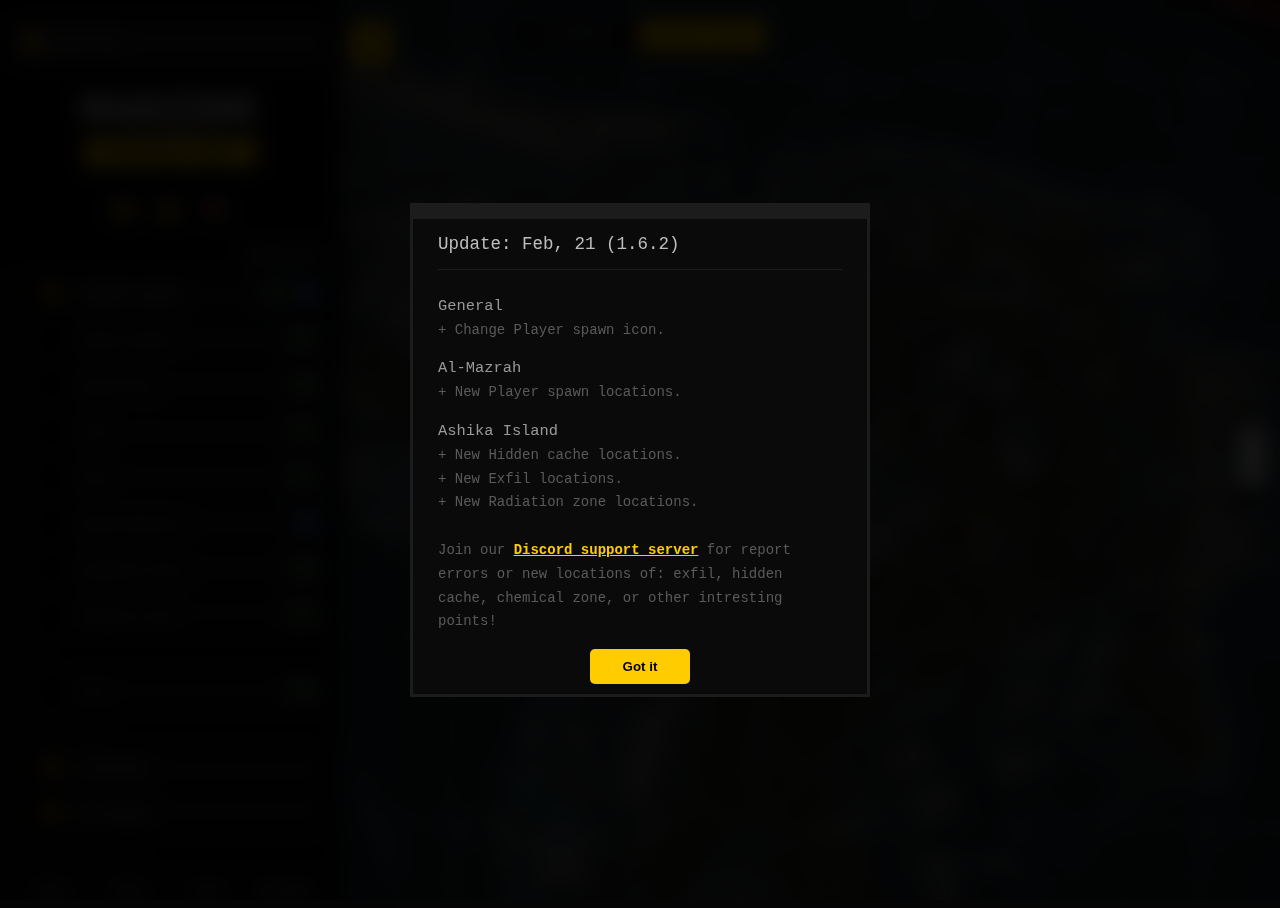
==== warzonetacmap/ashika-island/index.html @ 8f758ce4 "init" ====
<!DOCTYPE html>
<html lang="en">
    <head>
        <!-- Google tag (gtag.js) -->
        <script async src="https://www.googletagmanager.com/gtag/js?id=G-JZ1QDYJP7L"></script>
        <script>
        window.dataLayer = window.dataLayer || [];
        function gtag(){dataLayer.push(arguments);}
        gtag('js', new Date());

        gtag('config', 'G-JZ1QDYJP7L');
        </script>
        <meta charset="UTF-8">
        <meta http-equiv="X-UA-Compatible" content="IE=edge">
        <meta name="viewport" content="width=device-width, initial-scale=1.0, maximum-scale=1.0, user-scalable=no">
        <title>Ashika Island - Interactive Tac Map for Warzone 2.0 and DMZ</title>

        <meta name="title" content="Ashika Island - Interactive Tac Map for Warzone 2.0 and DMZ">
        <meta name="description" content="The big interactive tactical map for Warzone 2.0 and DMZ, where you can find all possible locations for: dmz keys, dead drops, hidden cache, exfil, strongholds, safes, weapon case zones, etc.">
        <meta name="keywords" content="Warzone 2.0, Ashika Island, DMZ, Tac, interactive map, dmz keys, tactical, strongholds, dead drops,hidden cache, exfil, player spawns, radiation zones">
        <meta name="robots" content="index, follow">
        <meta name="author" content="Andrei 'tuesandt' Zhuk" />
        <link rel="canonical" href="https://warzonetacmap.online/">

        <!-- Facebook Meta Tags -->
        <meta property="og:url" content="https://warzonetacmap.online/ashika-island/">
        <meta property="og:title" content="Ashika Island - Interactive Tac Map for Warzone 2.0 and DMZ">
        <meta property="og:description" content="The big interactive tactical map for Warzone 2.0 and DMZ, where you can find all possible locations for: dmz keys, dead drops, hidden cache, exfil, strongholds, safes, weapon case zones, etc.">
        <meta property="og:image" content="https://warzonetacmap.online/ashika-island/src/assets/preview.jpg">
        <meta property="og:image:url" content="https://warzonetacmap.online/ashika-island/src/assets/preview.jpg">
        <meta property="og:image:secure_url" content="https://warzonetacmap.online/ashika-island/src/assets/preview.jpg">
        <!-- Twitter Meta Tags -->
        <meta name="twitter:card" content="summary_large_image">
        <meta property="twitter:domain" content="warzonetacmap.online">
        <meta property="twitter:url" content="https://warzonetacmap.online/ashika-island/">
        <meta name="twitter:title" content="Ashika Island - Interactive Tac Map for Warzone 2.0 and DMZ">
        <meta name="twitter:description" content="The big interactive tactical map for Warzone 2.0 and DMZ, where you can find all possible locations for: dmz keys, dead drops, hidden cache, exfil, strongholds, safes, weapon case zones, etc.">
        <meta name="twitter:image" content="https://warzonetacmap.online/ashika-island/src/assets/preview.jpg">

        <!-- Fav icon -->
        <link rel="apple-touch-icon" sizes="180x180" href="../images/icon/apple-touch-icon.png">
        <link rel="icon" type="image/png" sizes="32x32" href="../images/icon/favicon-32x32.png">
        <link rel="icon" type="image/png" sizes="16x16" href="../images/icon/favicon-16x16.png">
        <!-- <link rel="manifest" href="../images/icon/site.webmanifest">
        <link rel="mask-icon" href="../images/icon/safari-pinned-tab.svg" color="#5bbad5"> -->
        <meta name="msapplication-TileColor" content="#da532c">
        <meta name="theme-color" content="#ffcc00">
        <!--
        <link rel="preconnect" href="https://fonts.googleapis.com">
        <link rel="preconnect" href="https://fonts.gstatic.com" crossorigin>
        -->
        <link href="../css/css2.css?family=Open+Sans:wght@400;500;600;700;800&display=swap" rel="stylesheet">

        <link rel="stylesheet" href="../css/leaflet.min.css">
        <link rel="stylesheet" href="../css/autocomplete.min.css"/>
        <link rel="stylesheet" href="../css/style.css">

        <script src="../js/current-device.min.js"></script>
        <script src="../js/leaflet.min.js"></script>
    </head>
    <body>
        <!-- header -->
        <div class="header">
            <div id="auto-search-wrapper" class="auto-search-wrapper">
                <img loading="lazy" src="../images/icons/icon-mark.svg" width="20px" alt="search icon" class="icon-mark">
                <input type="text" id="multi-layer-serch" autocomplete="off" placeholder="Dead drop" />
            </div>
            <div class="sidebar-toggle-btn">
                <button id="sidebar-btn"><img loading="lazy" src="../images/icons/icon-menu.svg" width="34" height="34" alt="Open and close sidebar"></button>
            </div>
        </div>
        <!-- header -->

        <!-- sidebar -->
        <div id="sidebar" class="sidebar">
            <div class="content">
                <header>
                    <h1 class="logo">
                        <a href="../index.html" title="Interactive Tactical Map for Warzone 2.0 and DMZ">
                            <img loading="lazy" src="../images/warzonetacticalmap-logo-new.png" width="180" height="74" alt="Interactive Tactical Map for Warzone 2.0 and DMZ">
                            <span>Interactive Tactical Map for Warzone 2.0 and DMZ</span>
                        </a>
                    </h1>
                </header>
                <div class="sidebar-socials">
                    <a target="_blank" href="https://discord.gg/5v8Z4QzCpm" title="Discord">
                        <img loading="lazy" width="20" height="20" src="../images/icons/icon-discord.svg" alt="Discord server of Warzone Tactical Map">
                    </a>
                    <a target="_blank" href="https://twitter.com/warzonetacmap" title="Twitter">
                        <img loading="lazy" width="20" height="20"  src="../images/icons/icon-twitter.svg" alt="Twitter of Warzone Tactical Map">
                    </a>
                    <a class="paypal" target="_blank" href="https://www.paypal.com/donate/?hosted_button_id=9MEW6DPT4DD8U" title="PayPal Donate">
                        <img loading="lazy" width="20" height="20"  src="../images/icons/icon-heart.svg" alt="Support Developer">
                    </a>
                    
                </div>
                <div class="header-section-nav">
                    <button id="remove-all-markers" class="">Remove all</button>
                    <div id="header-control"></div>
                </div>
                <div class="header-section-nav">
                    <div class="title">Items</div>
                    <div id="header-control-items"></div>
                </div>
                <div class="header-section-nav">
                    <div class="title">Map view config</div>
                    <div id="header-control-map"></div>
                </div>
                <div class="map-settings-block">
                    <div class="header-section-nav">
                        <div class="title">Opacity of map icons</div>
                        <div class="change-icons-opacity-box change-icons-size-box">
                            <label for="markers-opacity-1">
                                <input id="markers-opacity-1" type="radio" name="markers-opacity[]" value="0.25">
                                <span>25%</span>
                            </label>
                            <label for="markers-opacity-2">
                                <input id="markers-opacity-2" type="radio" name="markers-opacity[]" value="0.50">
                                <span>50%</span>
                            </label>
                            <label for="markers-opacity-3">
                                <input id="markers-opacity-3" type="radio" name="markers-opacity[]" value="0.75">
                                <span>75%</span>
                            </label>
                            <label for="markers-opacity-4">
                                <input id="markers-opacity-4" type="radio" name="markers-opacity[]" value="1">
                                <span>Default</span>
                            </label>
                        </div>
                    </div>
                    <div class="header-section-nav">
                        <div class="title">Color of map</div>
                        <div class="change-icons-color-box">
                            <label for="markers-color-1">
                                <input id="markers-color-1" type="radio" name="markers-color[]" value="mono">
                                <span>Mono</span>
                            </label>
                            <label for="markers-color-2">
                                <input id="markers-color-2" type="radio" name="markers-color[]" value="color">
                                <span>Color</span>
                            </label>
                        </div>
                    </div>
                </div>

                <div class="help-message-box">
                    <div class="title">share point</div>
                    <div class="content"><div>Hold <code>alt</code> and press <code>left button</code> of mouse at any place to create link for share it with teammates.</div></div>
                </div>
            </div>
        </div>
        <!-- sidebar -->
        <!-- map -->
        <main>
            <div id="map"></div>
        </main>
        <!-- map -->

        <!-- switcher -->
        <div class="map-switcher">
            <a href="..">Al-Mazrah</a>
            <span class="active">Ashika Island</a>
        </div>
        <!-- switcher -->

        <div data-update-id="1.6.2" class="update-notification">
            <div class="box">
                <div class="title">Update: Feb, 21 (1.6.2)</div>
                <div class="content">
                    <!-- <div class="warn-box">
                        Please, do <strong>hard clear cache</strong> in your browser to get pretty view of interface!
                    </div> -->
    
                    <div class="block-title">General</div>
                    <p> + Change Player spawn icon.</p>
    
                    <div class="block-title">Al-Mazrah</div>
                    <p> + New Player spawn locations.</p>
    
                    <div class="block-title">Ashika Island</div>
                    <p> + New Hidden cache locations.</p>
                    <p> + New Exfil locations.</p>
                    <p> + New Radiation zone locations.</p>
                    <br>
                    <p>Join our <a target="_blank" href="https://discord.gg/5v8Z4QzCpm">Discord support server</a> for report errors or new locations of: exfil, hidden cache, chemical zone, or other intresting points!</p>
    
                </div>
                <button class="got-it" data-update-id="1.6.2">Got it</button>
            </div>
        </div>

        <div id="notification-message-box"></div>
    </body>
    <script src="../js/clipboard.min.js"></script>
    <script src="../js/autocomplete.min.js"></script>
    <script src="../js/prettyControl.js"></script>
    <script src="src/assets/js/g.f.js"></script>
    <script src="src/assets/js/general.js"></script>
    <script src="../js/sidebar.js"></script>
    <script>
        function showUpdateMessage(){
            if(document.querySelector('.update-notification') == null) return;
            let currentUpdateVersion = document.querySelector('.update-notification').dataset.updateId;
            let lastStorageUpdateVersion = localStorage.getItem('message-update-version') != null ? localStorage.getItem('message-update-version') : '0';
            if(currentUpdateVersion !== lastStorageUpdateVersion) {
                document.querySelector('.update-notification').classList.add('open');
            }
            document.querySelector('.update-notification .got-it').addEventListener('click', (e) => {
                e.preventDefault();
                let updateId = e.target.dataset.updateId;
                localStorage.setItem('message-update-version', updateId);
                document.querySelector('.update-notification').classList.remove('open');
            })
        }
        showUpdateMessage();
    </script>
    <script>
        // Size of icons
        document.getElementsByClassName('change-icons-size-box')[0].addEventListener('click', (e) => {
            if(event.target.classList.contains('change-size-btn')){
                changeMarkerSize(event.target.dataset.size);
            }
        })

        // Opacity of markers
        document.getElementsByClassName('change-icons-opacity-box')[0].addEventListener('change', (e) => {
            if(event.target.matches("input")){
                changeMarkerOpacity(event.target.value);
            }
        })

        // Color of map
        document.getElementsByClassName('change-icons-color-box')[0].addEventListener('change', (e) => {
            if(event.target.matches("input")){
                // changeMapColor(event.target.dataset.color);
                if(event.target.value == 'mono') {
                    document.getElementById('map').classList.add('map-color-mono');
                } else {
                    document.getElementById('map').classList.remove('map-color-mono');
                }
            }
        })
    </script>


</html>
---- warzonetacmap/css/css2.css ----
/* cyrillic-ext */
@font-face {
  font-family: 'Open Sans';
  font-style: normal;
  font-weight: 400;
  font-stretch: 100%;
  font-display: swap;
  src: url(../fonts/opensans/memvYaGs126MiZpBA-UvWbX2vVnXBbObj2OVTSKmu0SC55K5gw.woff2) format('woff2');
  unicode-range: U+0460-052F, U+1C80-1C88, U+20B4, U+2DE0-2DFF, U+A640-A69F, U+FE2E-FE2F;
}
/* cyrillic */
@font-face {
  font-family: 'Open Sans';
  font-style: normal;
  font-weight: 400;
  font-stretch: 100%;
  font-display: swap;
  src: url(../fonts/opensans/memvYaGs126MiZpBA-UvWbX2vVnXBbObj2OVTSumu0SC55K5gw.woff2) format('woff2');
  unicode-range: U+0301, U+0400-045F, U+0490-0491, U+04B0-04B1, U+2116;
}
/* greek-ext */
@font-face {
  font-family: 'Open Sans';
  font-style: normal;
  font-weight: 400;
  font-stretch: 100%;
  font-display: swap;
  src: url(../fonts/opensans/memvYaGs126MiZpBA-UvWbX2vVnXBbObj2OVTSOmu0SC55K5gw.woff2) format('woff2');
  unicode-range: U+1F00-1FFF;
}
/* greek */
@font-face {
  font-family: 'Open Sans';
  font-style: normal;
  font-weight: 400;
  font-stretch: 100%;
  font-display: swap;
  src: url(../fonts/opensans/memvYaGs126MiZpBA-UvWbX2vVnXBbObj2OVTSymu0SC55K5gw.woff2) format('woff2');
  unicode-range: U+0370-03FF;
}
/* hebrew */
@font-face {
  font-family: 'Open Sans';
  font-style: normal;
  font-weight: 400;
  font-stretch: 100%;
  font-display: swap;
  src: url(../fonts/opensans/memvYaGs126MiZpBA-UvWbX2vVnXBbObj2OVTS2mu0SC55K5gw.woff2) format('woff2');
  unicode-range: U+0590-05FF, U+200C-2010, U+20AA, U+25CC, U+FB1D-FB4F;
}
/* vietnamese */
@font-face {
  font-family: 'Open Sans';
  font-style: normal;
  font-weight: 400;
  font-stretch: 100%;
  font-display: swap;
  src: url(../fonts/opensans/memvYaGs126MiZpBA-UvWbX2vVnXBbObj2OVTSCmu0SC55K5gw.woff2) format('woff2');
  unicode-range: U+0102-0103, U+0110-0111, U+0128-0129, U+0168-0169, U+01A0-01A1, U+01AF-01B0, U+1EA0-1EF9, U+20AB;
}
/* latin-ext */
@font-face {
  font-family: 'Open Sans';
  font-style: normal;
  font-weight: 400;
  font-stretch: 100%;
  font-display: swap;
  src: url(../fonts/opensans/memvYaGs126MiZpBA-UvWbX2vVnXBbObj2OVTSGmu0SC55K5gw.woff2) format('woff2');
  unicode-range: U+0100-024F, U+0259, U+1E00-1EFF, U+2020, U+20A0-20AB, U+20AD-20CF, U+2113, U+2C60-2C7F, U+A720-A7FF;
}
/* latin */
@font-face {
  font-family: 'Open Sans';
  font-style: normal;
  font-weight: 400;
  font-stretch: 100%;
  font-display: swap;
  src: url(../fonts/opensans/memvYaGs126MiZpBA-UvWbX2vVnXBbObj2OVTS-mu0SC55I.woff2) format('woff2');
  unicode-range: U+0000-00FF, U+0131, U+0152-0153, U+02BB-02BC, U+02C6, U+02DA, U+02DC, U+2000-206F, U+2074, U+20AC, U+2122, U+2191, U+2193, U+2212, U+2215, U+FEFF, U+FFFD;
}
/* cyrillic-ext */
@font-face {
  font-family: 'Open Sans';
  font-style: normal;
  font-weight: 500;
  font-stretch: 100%;
  font-display: swap;
  src: url(../fonts/opensans/memvYaGs126MiZpBA-UvWbX2vVnXBbObj2OVTSKmu0SC55K5gw.woff2) format('woff2');
  unicode-range: U+0460-052F, U+1C80-1C88, U+20B4, U+2DE0-2DFF, U+A640-A69F, U+FE2E-FE2F;
}
/* cyrillic */
@font-face {
  font-family: 'Open Sans';
  font-style: normal;
  font-weight: 500;
  font-stretch: 100%;
  font-display: swap;
  src: url(../fonts/opensans/memvYaGs126MiZpBA-UvWbX2vVnXBbObj2OVTSumu0SC55K5gw.woff2) format('woff2');
  unicode-range: U+0301, U+0400-045F, U+0490-0491, U+04B0-04B1, U+2116;
}
/* greek-ext */
@font-face {
  font-family: 'Open Sans';
  font-style: normal;
  font-weight: 500;
  font-stretch: 100%;
  font-display: swap;
  src: url(../fonts/opensans/memvYaGs126MiZpBA-UvWbX2vVnXBbObj2OVTSOmu0SC55K5gw.woff2) format('woff2');
  unicode-range: U+1F00-1FFF;
}
/* greek */
@font-face {
  font-family: 'Open Sans';
  font-style: normal;
  font-weight: 500;
  font-stretch: 100%;
  font-display: swap;
  src: url(../fonts/opensans/memvYaGs126MiZpBA-UvWbX2vVnXBbObj2OVTSymu0SC55K5gw.woff2) format('woff2');
  unicode-range: U+0370-03FF;
}
/* hebrew */
@font-face {
  font-family: 'Open Sans';
  font-style: normal;
  font-weight: 500;
  font-stretch: 100%;
  font-display: swap;
  src: url(../fonts/opensans/memvYaGs126MiZpBA-UvWbX2vVnXBbObj2OVTS2mu0SC55K5gw.woff2) format('woff2');
  unicode-range: U+0590-05FF, U+200C-2010, U+20AA, U+25CC, U+FB1D-FB4F;
}
/* vietnamese */
@font-face {
  font-family: 'Open Sans';
  font-style: normal;
  font-weight: 500;
  font-stretch: 100%;
  font-display: swap;
  src: url(../fonts/opensans/memvYaGs126MiZpBA-UvWbX2vVnXBbObj2OVTSCmu0SC55K5gw.woff2) format('woff2');
  unicode-range: U+0102-0103, U+0110-0111, U+0128-0129, U+0168-0169, U+01A0-01A1, U+01AF-01B0, U+1EA0-1EF9, U+20AB;
}
/* latin-ext */
@font-face {
  font-family: 'Open Sans';
  font-style: normal;
  font-weight: 500;
  font-stretch: 100%;
  font-display: swap;
  src: url(../fonts/opensans/memvYaGs126MiZpBA-UvWbX2vVnXBbObj2OVTSGmu0SC55K5gw.woff2) format('woff2');
  unicode-range: U+0100-024F, U+0259, U+1E00-1EFF, U+2020, U+20A0-20AB, U+20AD-20CF, U+2113, U+2C60-2C7F, U+A720-A7FF;
}
/* latin */
@font-face {
  font-family: 'Open Sans';
  font-style: normal;
  font-weight: 500;
  font-stretch: 100%;
  font-display: swap;
  src: url(../fonts/opensans/memvYaGs126MiZpBA-UvWbX2vVnXBbObj2OVTS-mu0SC55I.woff2) format('woff2');
  unicode-range: U+0000-00FF, U+0131, U+0152-0153, U+02BB-02BC, U+02C6, U+02DA, U+02DC, U+2000-206F, U+2074, U+20AC, U+2122, U+2191, U+2193, U+2212, U+2215, U+FEFF, U+FFFD;
}
/* cyrillic-ext */
@font-face {
  font-family: 'Open Sans';
  font-style: normal;
  font-weight: 600;
  font-stretch: 100%;
  font-display: swap;
  src: url(../fonts/opensans/memvYaGs126MiZpBA-UvWbX2vVnXBbObj2OVTSKmu0SC55K5gw.woff2) format('woff2');
  unicode-range: U+0460-052F, U+1C80-1C88, U+20B4, U+2DE0-2DFF, U+A640-A69F, U+FE2E-FE2F;
}
/* cyrillic */
@font-face {
  font-family: 'Open Sans';
  font-style: normal;
  font-weight: 600;
  font-stretch: 100%;
  font-display: swap;
  src: url(../fonts/opensans/memvYaGs126MiZpBA-UvWbX2vVnXBbObj2OVTSumu0SC55K5gw.woff2) format('woff2');
  unicode-range: U+0301, U+0400-045F, U+0490-0491, U+04B0-04B1, U+2116;
}
/* greek-ext */
@font-face {
  font-family: 'Open Sans';
  font-style: normal;
  font-weight: 600;
  font-stretch: 100%;
  font-display: swap;
  src: url(../fonts/opensans/memvYaGs126MiZpBA-UvWbX2vVnXBbObj2OVTSOmu0SC55K5gw.woff2) format('woff2');
  unicode-range: U+1F00-1FFF;
}
/* greek */
@font-face {
  font-family: 'Open Sans';
  font-style: normal;
  font-weight: 600;
  font-stretch: 100%;
  font-display: swap;
  src: url(../fonts/opensans/memvYaGs126MiZpBA-UvWbX2vVnXBbObj2OVTSymu0SC55K5gw.woff2) format('woff2');
  unicode-range: U+0370-03FF;
}
/* hebrew */
@font-face {
  font-family: 'Open Sans';
  font-style: normal;
  font-weight: 600;
  font-stretch: 100%;
  font-display: swap;
  src: url(../fonts/opensans/memvYaGs126MiZpBA-UvWbX2vVnXBbObj2OVTS2mu0SC55K5gw.woff2) format('woff2');
  unicode-range: U+0590-05FF, U+200C-2010, U+20AA, U+25CC, U+FB1D-FB4F;
}
/* vietnamese */
@font-face {
  font-family: 'Open Sans';
  font-style: normal;
  font-weight: 600;
  font-stretch: 100%;
  font-display: swap;
  src: url(../fonts/opensans/memvYaGs126MiZpBA-UvWbX2vVnXBbObj2OVTSCmu0SC55K5gw.woff2) format('woff2');
  unicode-range: U+0102-0103, U+0110-0111, U+0128-0129, U+0168-0169, U+01A0-01A1, U+01AF-01B0, U+1EA0-1EF9, U+20AB;
}
/* latin-ext */
@font-face {
  font-family: 'Open Sans';
  font-style: normal;
  font-weight: 600;
  font-stretch: 100%;
  font-display: swap;
  src: url(../fonts/opensans/memvYaGs126MiZpBA-UvWbX2vVnXBbObj2OVTSGmu0SC55K5gw.woff2) format('woff2');
  unicode-range: U+0100-024F, U+0259, U+1E00-1EFF, U+2020, U+20A0-20AB, U+20AD-20CF, U+2113, U+2C60-2C7F, U+A720-A7FF;
}
/* latin */
@font-face {
  font-family: 'Open Sans';
  font-style: normal;
  font-weight: 600;
  font-stretch: 100%;
  font-display: swap;
  src: url(../fonts/opensans/memvYaGs126MiZpBA-UvWbX2vVnXBbObj2OVTS-mu0SC55I.woff2) format('woff2');
  unicode-range: U+0000-00FF, U+0131, U+0152-0153, U+02BB-02BC, U+02C6, U+02DA, U+02DC, U+2000-206F, U+2074, U+20AC, U+2122, U+2191, U+2193, U+2212, U+2215, U+FEFF, U+FFFD;
}
/* cyrillic-ext */
@font-face {
  font-family: 'Open Sans';
  font-style: normal;
  font-weight: 700;
  font-stretch: 100%;
  font-display: swap;
  src: url(../fonts/opensans/memvYaGs126MiZpBA-UvWbX2vVnXBbObj2OVTSKmu0SC55K5gw.woff2) format('woff2');
  unicode-range: U+0460-052F, U+1C80-1C88, U+20B4, U+2DE0-2DFF, U+A640-A69F, U+FE2E-FE2F;
}
/* cyrillic */
@font-face {
  font-family: 'Open Sans';
  font-style: normal;
  font-weight: 700;
  font-stretch: 100%;
  font-display: swap;
  src: url(../fonts/opensans/memvYaGs126MiZpBA-UvWbX2vVnXBbObj2OVTSumu0SC55K5gw.woff2) format('woff2');
  unicode-range: U+0301, U+0400-045F, U+0490-0491, U+04B0-04B1, U+2116;
}
/* greek-ext */
@font-face {
  font-family: 'Open Sans';
  font-style: normal;
  font-weight: 700;
  font-stretch: 100%;
  font-display: swap;
  src: url(../fonts/opensans/memvYaGs126MiZpBA-UvWbX2vVnXBbObj2OVTSOmu0SC55K5gw.woff2) format('woff2');
  unicode-range: U+1F00-1FFF;
}
/* greek */
@font-face {
  font-family: 'Open Sans';
  font-style: normal;
  font-weight: 700;
  font-stretch: 100%;
  font-display: swap;
  src: url(../fonts/opensans/memvYaGs126MiZpBA-UvWbX2vVnXBbObj2OVTSymu0SC55K5gw.woff2) format('woff2');
  unicode-range: U+0370-03FF;
}
/* hebrew */
@font-face {
  font-family: 'Open Sans';
  font-style: normal;
  font-weight: 700;
  font-stretch: 100%;
  font-display: swap;
  src: url(../fonts/opensans/memvYaGs126MiZpBA-UvWbX2vVnXBbObj2OVTS2mu0SC55K5gw.woff2) format('woff2');
  unicode-range: U+0590-05FF, U+200C-2010, U+20AA, U+25CC, U+FB1D-FB4F;
}
/* vietnamese */
@font-face {
  font-family: 'Open Sans';
  font-style: normal;
  font-weight: 700;
  font-stretch: 100%;
  font-display: swap;
  src: url(../fonts/opensans/memvYaGs126MiZpBA-UvWbX2vVnXBbObj2OVTSCmu0SC55K5gw.woff2) format('woff2');
  unicode-range: U+0102-0103, U+0110-0111, U+0128-0129, U+0168-0169, U+01A0-01A1, U+01AF-01B0, U+1EA0-1EF9, U+20AB;
}
/* latin-ext */
@font-face {
  font-family: 'Open Sans';
  font-style: normal;
  font-weight: 700;
  font-stretch: 100%;
  font-display: swap;
  src: url(../fonts/opensans/memvYaGs126MiZpBA-UvWbX2vVnXBbObj2OVTSGmu0SC55K5gw.woff2) format('woff2');
  unicode-range: U+0100-024F, U+0259, U+1E00-1EFF, U+2020, U+20A0-20AB, U+20AD-20CF, U+2113, U+2C60-2C7F, U+A720-A7FF;
}
/* latin */
@font-face {
  font-family: 'Open Sans';
  font-style: normal;
  font-weight: 700;
  font-stretch: 100%;
  font-display: swap;
  src: url(../fonts/opensans/memvYaGs126MiZpBA-UvWbX2vVnXBbObj2OVTS-mu0SC55I.woff2) format('woff2');
  unicode-range: U+0000-00FF, U+0131, U+0152-0153, U+02BB-02BC, U+02C6, U+02DA, U+02DC, U+2000-206F, U+2074, U+20AC, U+2122, U+2191, U+2193, U+2212, U+2215, U+FEFF, U+FFFD;
}
/* cyrillic-ext */
@font-face {
  font-family: 'Open Sans';
  font-style: normal;
  font-weight: 800;
  font-stretch: 100%;
  font-display: swap;
  src: url(../fonts/opensans/memvYaGs126MiZpBA-UvWbX2vVnXBbObj2OVTSKmu0SC55K5gw.woff2) format('woff2');
  unicode-range: U+0460-052F, U+1C80-1C88, U+20B4, U+2DE0-2DFF, U+A640-A69F, U+FE2E-FE2F;
}
/* cyrillic */
@font-face {
  font-family: 'Open Sans';
  font-style: normal;
  font-weight: 800;
  font-stretch: 100%;
  font-display: swap;
  src: url(../fonts/opensans/memvYaGs126MiZpBA-UvWbX2vVnXBbObj2OVTSumu0SC55K5gw.woff2) format('woff2');
  unicode-range: U+0301, U+0400-045F, U+0490-0491, U+04B0-04B1, U+2116;
}
/* greek-ext */
@font-face {
  font-family: 'Open Sans';
  font-style: normal;
  font-weight: 800;
  font-stretch: 100%;
  font-display: swap;
  src: url(../fonts/opensans/memvYaGs126MiZpBA-UvWbX2vVnXBbObj2OVTSOmu0SC55K5gw.woff2) format('woff2');
  unicode-range: U+1F00-1FFF;
}
/* greek */
@font-face {
  font-family: 'Open Sans';
  font-style: normal;
  font-weight: 800;
  font-stretch: 100%;
  font-display: swap;
  src: url(../fonts/opensans/memvYaGs126MiZpBA-UvWbX2vVnXBbObj2OVTSymu0SC55K5gw.woff2) format('woff2');
  unicode-range: U+0370-03FF;
}
/* hebrew */
@font-face {
  font-family: 'Open Sans';
  font-style: normal;
  font-weight: 800;
  font-stretch: 100%;
  font-display: swap;
  src: url(../fonts/opensans/memvYaGs126MiZpBA-UvWbX2vVnXBbObj2OVTS2mu0SC55K5gw.woff2) format('woff2');
  unicode-range: U+0590-05FF, U+200C-2010, U+20AA, U+25CC, U+FB1D-FB4F;
}
/* vietnamese */
@font-face {
  font-family: 'Open Sans';
  font-style: normal;
  font-weight: 800;
  font-stretch: 100%;
  font-display: swap;
  src: url(../fonts/opensans/memvYaGs126MiZpBA-UvWbX2vVnXBbObj2OVTSCmu0SC55K5gw.woff2) format('woff2');
  unicode-range: U+0102-0103, U+0110-0111, U+0128-0129, U+0168-0169, U+01A0-01A1, U+01AF-01B0, U+1EA0-1EF9, U+20AB;
}
/* latin-ext */
@font-face {
  font-family: 'Open Sans';
  font-style: normal;
  font-weight: 800;
  font-stretch: 100%;
  font-display: swap;
  src: url(../fonts/opensans/memvYaGs126MiZpBA-UvWbX2vVnXBbObj2OVTSGmu0SC55K5gw.woff2) format('woff2');
  unicode-range: U+0100-024F, U+0259, U+1E00-1EFF, U+2020, U+20A0-20AB, U+20AD-20CF, U+2113, U+2C60-2C7F, U+A720-A7FF;
}
/* latin */
@font-face {
  font-family: 'Open Sans';
  font-style: normal;
  font-weight: 800;
  font-stretch: 100%;
  font-display: swap;
  src: url(../fonts/opensans/memvYaGs126MiZpBA-UvWbX2vVnXBbObj2OVTS-mu0SC55I.woff2) format('woff2');
  unicode-range: U+0000-00FF, U+0131, U+0152-0153, U+02BB-02BC, U+02C6, U+02DA, U+02DC, U+2000-206F, U+2074, U+20AC, U+2122, U+2191, U+2193, U+2212, U+2215, U+FEFF, U+FFFD;
}
---- warzonetacmap/css/autocomplete.min.css ----
:root{--close-button:url("data:image/svg+xml;charset=utf-8,%3Csvg xmlns='http://www.w3.org/2000/svg' viewBox='0 0 24 24'%3E%3Cpath d='M18.984 6.422 13.406 12l5.578 5.578-1.406 1.406L12 13.406l-5.578 5.578-1.406-1.406L10.594 12 5.016 6.422l1.406-1.406L12 10.594l5.578-5.578z'/%3E%3C/svg%3E");--loupe-icon:url("data:image/svg+xml;charset=utf-8,%3Csvg xmlns='http://www.w3.org/2000/svg' viewBox='0 0 24 24'%3E%3Cpath fill='%23929292' d='M16.041 15.856a.995.995 0 0 0-.186.186A6.97 6.97 0 0 1 11 18c-1.933 0-3.682-.782-4.95-2.05S4 12.933 4 11s.782-3.682 2.05-4.95S9.067 4 11 4s3.682.782 4.95 2.05S18 9.067 18 11a6.971 6.971 0 0 1-1.959 4.856zm5.666 4.437-3.675-3.675A8.967 8.967 0 0 0 20 11c0-2.485-1.008-4.736-2.636-6.364S13.485 2 11 2 6.264 3.008 4.636 4.636 2 8.515 2 11s1.008 4.736 2.636 6.364S8.515 20 11 20a8.967 8.967 0 0 0 5.618-1.968l3.675 3.675a.999.999 0 1 0 1.414-1.414z'/%3E%3C/svg%3E")}.auto-search-wrapper{display:block;position:relative;width:100%}.auto-search-wrapper input{border:1px solid #d7d7d7;box-shadow:none;box-sizing:border-box;font-size:16px;padding:12px 45px 12px 10px;width:100%}.auto-search-wrapper input:focus{border:1px solid #858585;outline:none}.auto-search-wrapper input::-ms-clear{display:none}.auto-search-wrapper ul{list-style:none;margin:0;overflow:auto;padding:0}.auto-search-wrapper ul li{cursor:pointer;margin:0;overflow:hidden;padding:10px;position:relative}.auto-search-wrapper ul li:not(:last-child){border-top:none}.auto-search-wrapper ul li[disabled]{background:#ececec;opacity:.5;pointer-events:none}.auto-search-wrapper .auto-expanded{border:1px solid #858585;outline:none}.auto-search-wrapper.loupe:before{filter:invert(60%)}.auto-is-loading:after{animation:auto-spinner .6s linear infinite;border-color:#d9d9d9 grey grey #d9d9d9;border-radius:50%;border-style:solid;border-width:2px;bottom:0;box-sizing:border-box;content:"";height:20px;margin:auto;position:absolute;right:10px;top:0;width:20px}.auto-is-loading .auto-clear{display:none}@keyframes auto-spinner{to{transform:rotate(1turn)}}li.loupe:before{bottom:auto;top:15px}.loupe input{padding:12px 45px 12px 35px}.loupe:before{background-image:var(--loupe-icon);bottom:0;content:"";height:17px;left:10px;margin:auto;position:absolute;top:0;width:17px}.auto-selected:before{opacity:1}.auto-clear{align-items:center;background-color:transparent;border:none;bottom:0;cursor:pointer;display:flex;height:auto;justify-content:center;margin:auto;position:absolute;right:0;top:0;width:40px}.auto-clear:before{content:var(--close-button);height:24px;line-height:100%;width:24px}.auto-clear span{display:none}.auto-results-wrapper{background-color:#fff;border:1px solid #858585;border-top:none;box-sizing:border-box;display:none;overflow:hidden}.auto-results-wrapper ul>.loupe{padding-left:40px}.auto-results-wrapper.auto-is-active{display:block;margin-top:-1px;position:absolute;width:100%;z-index:99999}.auto-selected{background-color:#e6e6e6}.auto-selected+li:before{border-top:none}.auto-error{border:1px solid #ff3838}.auto-error::placeholder{color:#f66;opacity:1}.hidden{display:none}
---- warzonetacmap/css/style.css ----
html{--brand-color:#ffcc00;--current-color-light:#eee;--current-color-dark:#191a23;--bg-color:#050505;--sidebar-width:340px;--sidebar-bg:#08080a;--sidebar-slider-box-bg:rgba(255,255,255,0.05);--search-bg-color:#050505}body{margin:0;padding:0;font-family:"Open Sans",Arial,Helvetica,sans-serif;overflow:hidden;font-size:14px;background-color:var(--bg-color);height:100vh;width:100vw}body::after{content:"";display:block;width:100%;height:100%;opacity:.17;background-image:url(../images/noise.gif);overflow:hidden;position:fixed;top:0;left:0;pointer-events:none;z-index:5}.sidebar{width:var(--sidebar-width);position:fixed;top:0;left:0;height:100vh;background-color:var(--sidebar-bg);z-index:10;transform:translate(-100%, 0);-webkit-transition:all .2s ease;transition:all .2s ease;box-sizing:border-box;padding:68px 0 0;box-shadow:12px 0 40px 0 rgba(0,0,0,0.4)}.sidebar>.content{overflow:auto;padding:0 12px 30px 10px;height:calc(100vh - 68px);box-sizing:border-box;display:flex;flex-direction:column}.sidebar>.content::-webkit-scrollbar-track{-webkit-box-shadow:none;background-color:#08080a}.sidebar>.content::-webkit-scrollbar{width:6px;background-color:#08080a}.sidebar>.content::-webkit-scrollbar-thumb{background-color:#1f1f26}.sidebar>.content .header-section-nav{text-align:right}.sidebar>.content .header-section-nav .title{font-family:monospace;font-weight:bold;margin:15px 0 5px;color:#f0f0f0 !important;opacity:.3;font-size:11px;text-align:left}.sidebar>.content .header-section-nav+.header-map-nav{margin-top:10px}.sidebar>.content #remove-all-markers{background-color:rgba(255,255,255,0.1);color:#8a8a8a;border:none;padding:6px 10px;margin-left:auto;margin-bottom:4px;font-size:11px;cursor:pointer;border-radius:2px;font-family:monospace}.sidebar.sidebar-open{transform:translate(0, 0)}.sidebar .header-title{font-weight:bold;margin:15px 0 5px;color:#f0f0f0;opacity:.3;font-size:11px;font-family:monospace}.sidebar .change-icons-size-box,.sidebar .change-icons-opacity-box,.sidebar .change-icons-color-box{display:flex;justify-content:space-between;flex-wrap:nowrap;margin:5px 0;border:2px solid rgba(255,255,255,0.05);border-radius:10px;font-family:monospace}.sidebar .change-icons-size-box label,.sidebar .change-icons-opacity-box label,.sidebar .change-icons-color-box label{width:100%}.sidebar .change-icons-size-box input[type="radio"],.sidebar .change-icons-opacity-box input[type="radio"],.sidebar .change-icons-color-box input[type="radio"]{display:none}.sidebar .change-icons-size-box input[type="radio"]:checked+span,.sidebar .change-icons-opacity-box input[type="radio"]:checked+span,.sidebar .change-icons-color-box input[type="radio"]:checked+span{background-color:var(--brand-color);color:#222}.sidebar .change-icons-size-box span,.sidebar .change-icons-opacity-box span,.sidebar .change-icons-color-box span{background-color:rgba(255,255,255,0.05);color:#8a8a8a;padding:10px;border-radius:5px;font-weight:700;font-size:12px;box-sizing:border-box;cursor:pointer;text-align:center;user-select:none;margin:5px;display:block}.sidebar .change-icons-size-box span:hover,.sidebar .change-icons-opacity-box span:hover,.sidebar .change-icons-color-box span:hover{background-color:rgba(255,255,255,0.1)}.sidebar #header-control-items .leaflet-control-layers,.sidebar #header-control .leaflet-control-layers,.sidebar #header-control-map .leaflet-control-layers{float:none;background-color:transparent;box-shadow:none;padding:0}.sidebar #header-control-items .leaflet-control-layers-overlays label,.sidebar #header-control .leaflet-control-layers-overlays label,.sidebar #header-control-map .leaflet-control-layers-overlays label{background-color:rgba(255,255,255,0.05);color:#8a8a8a;padding:12px 10px;vertical-align:middle;border-radius:3px;cursor:pointer;transition:background .2s ease}.sidebar #header-control-items .leaflet-control-layers-overlays label:hover,.sidebar #header-control .leaflet-control-layers-overlays label:hover,.sidebar #header-control-map .leaflet-control-layers-overlays label:hover{background-color:rgba(255,255,255,0.1)}.sidebar #header-control-items .leaflet-control-layers-overlays label input[type="checkbox"],.sidebar #header-control .leaflet-control-layers-overlays label input[type="checkbox"],.sidebar #header-control-map .leaflet-control-layers-overlays label input[type="checkbox"]{display:none}.sidebar #header-control-items .leaflet-control-layers-overlays label input[type="checkbox"]+span,.sidebar #header-control .leaflet-control-layers-overlays label input[type="checkbox"]+span,.sidebar #header-control-map .leaflet-control-layers-overlays label input[type="checkbox"]+span{padding-left:58px;position:relative;display:flex;align-items:center}.sidebar #header-control-items .leaflet-control-layers-overlays label input[type="checkbox"]+span i,.sidebar #header-control .leaflet-control-layers-overlays label input[type="checkbox"]+span i,.sidebar #header-control-map .leaflet-control-layers-overlays label input[type="checkbox"]+span i{font-size:12px;font-style:normal;border-radius:3px;font-family:monospace;padding:1px 3px;margin-left:auto;color:#E0E0E0}.sidebar #header-control-items .leaflet-control-layers-overlays label input[type="checkbox"]+span i+i,.sidebar #header-control .leaflet-control-layers-overlays label input[type="checkbox"]+span i+i,.sidebar #header-control-map .leaflet-control-layers-overlays label input[type="checkbox"]+span i+i{margin-left:5px}.sidebar #header-control-items .leaflet-control-layers-overlays label input[type="checkbox"]+span i.season,.sidebar #header-control .leaflet-control-layers-overlays label input[type="checkbox"]+span i.season,.sidebar #header-control-map .leaflet-control-layers-overlays label input[type="checkbox"]+span i.season{margin-left:10px;background-color:rgba(126,25,25,0.5);border:1px solid #7e1919;margin-right:auto}.sidebar #header-control-items .leaflet-control-layers-overlays label input[type="checkbox"]+span i.br,.sidebar #header-control .leaflet-control-layers-overlays label input[type="checkbox"]+span i.br,.sidebar #header-control-map .leaflet-control-layers-overlays label input[type="checkbox"]+span i.br{background-color:#17499d;border:1px solid #1e5ec9}.sidebar #header-control-items .leaflet-control-layers-overlays label input[type="checkbox"]+span i.dmz,.sidebar #header-control .leaflet-control-layers-overlays label input[type="checkbox"]+span i.dmz,.sidebar #header-control-map .leaflet-control-layers-overlays label input[type="checkbox"]+span i.dmz{background-color:rgba(24,104,24,0.5);border:1px solid #186818}.sidebar #header-control-items .leaflet-control-layers-overlays label input[type="checkbox"]+span::before,.sidebar #header-control .leaflet-control-layers-overlays label input[type="checkbox"]+span::before,.sidebar #header-control-map .leaflet-control-layers-overlays label input[type="checkbox"]+span::before{content:"";display:inline-block;height:28px;width:46px;border-radius:5px;position:absolute;top:50%;left:0;transform:translate(0, -50%);background-color:#000;vertical-align:inherit}.sidebar #header-control-items .leaflet-control-layers-overlays label input[type="checkbox"]+span::after,.sidebar #header-control .leaflet-control-layers-overlays label input[type="checkbox"]+span::after,.sidebar #header-control-map .leaflet-control-layers-overlays label input[type="checkbox"]+span::after{content:"";display:inline-block;height:12px;width:12px;border-radius:50%;background-color:#353535;position:absolute;top:50%;transform:translate(0, -50%);left:7px;vertical-align:inherit;transition:all .3s ease}.sidebar #header-control-items .leaflet-control-layers-overlays label input[type="checkbox"]:checked+span,.sidebar #header-control .leaflet-control-layers-overlays label input[type="checkbox"]:checked+span,.sidebar #header-control-map .leaflet-control-layers-overlays label input[type="checkbox"]:checked+span{color:#E0E0E0}.sidebar #header-control-items .leaflet-control-layers-overlays label input[type="checkbox"]:checked+span::after,.sidebar #header-control .leaflet-control-layers-overlays label input[type="checkbox"]:checked+span::after,.sidebar #header-control-map .leaflet-control-layers-overlays label input[type="checkbox"]:checked+span::after{content:"";background-color:#ffcc00;box-shadow:0 0 12px #ffcc00fa;left:26px}.sidebar #header-control-items .leaflet-control-layers-overlays label+label,.sidebar #header-control .leaflet-control-layers-overlays label+label,.sidebar #header-control-map .leaflet-control-layers-overlays label+label{margin-top:2px}.sidebar .help-message-box{font-size:12px;background-color:rgba(255,255,255,0.05);border-radius:3px;margin:15px 0;color:#999;font-family:monospace}.sidebar .help-message-box .title{background-color:rgba(255,255,255,0.05);text-align:center;padding:5px 0;text-transform:uppercase}.sidebar .help-message-box .content{padding:12px}.sidebar .help-message-box code{background-color:#000;padding:2px 4px;border-radius:3px;white-space:nowrap;color:#ddd}.sidebar .sidebar-socials{display:flex;justify-content:center;margin-bottom:15px}.sidebar .sidebar-socials a{border-radius:4px;display:block;width:36px;height:36px;text-align:center;background-color:rgba(255,255,255,0.05);display:flex;justify-content:center;align-items:center}.sidebar .sidebar-socials a:hover{background-color:rgba(255,255,255,0.1)}.sidebar .sidebar-socials a+a{margin-left:10px}.sidebar .sidebar-socials a img{max-width:50%}#overlay-places{position:absolute;left:350px;top:100px}#overlay-places .leaflet-control{background-color:transparent;box-shadow:none;padding:0}#overlay-places .leaflet-control-layers-overlays label+label{margin-top:5px}#overlay-places .leaflet-control-layers-selector{display:none}#overlay-places .leaflet-control-layers-selector+span{background-color:#08080a;color:#8a8a8a;border-radius:4px;padding:6px 12px;display:inline-block;cursor:pointer;font-size:14px;display:inline-flex;align-items:center;flex-wrap:nowrap;font-family:monospace;box-shadow:0 0 15px #111}#overlay-places .leaflet-control-layers-selector+span::after{content:"";background-image:url(../images/icons/icon-eye.svg);width:16px;height:16px;display:block;margin-left:10px;opacity:.2}#overlay-places .leaflet-control-layers-selector+span img{margin-right:5px;width:20px}#overlay-places .leaflet-control-layers-selector:checked+span{color:#ddd}#overlay-places .leaflet-control-layers-selector:checked+span::after{opacity:.7}.header{position:fixed;z-index:11;top:20px;left:0;display:flex;align-items:center}header{margin-top:25px;margin-bottom:25px;text-align:center}header h1{margin:0}header h1 a{display:block;width:180px;margin:auto}header h1 span{display:none}header h1 img{width:100%;display:block}.sidebar-toggle-btn{margin-left:10px}.sidebar-toggle-btn button{width:42px;height:42px;border-radius:12px;background-color:var(--brand-color);border:none;display:flex;align-items:center;justify-content:center;box-shadow:0 0 12px rgba(0,0,0,0.33);cursor:pointer;transition:all .2s ease;padding:0}.sidebar-toggle-btn button:focus{outline:none;border:none}.sidebar-toggle-btn button:hover{background-color:#b38f00}.sidebar-toggle-btn button img{width:50%;height:auto}.auto-search-wrapper{width:320px;margin-right:10px;margin-left:10px}.auto-search-wrapper .icon-mark{position:absolute;top:50%;left:12px;transform:translate(0, -50%)}.auto-search-wrapper input{background-color:#1f1f1f;border:none !important;color:var(--current-color-light);border-radius:10px;transition:all .2s linear;padding:14px 38px}.auto-search-wrapper input.auto-expanded{border-radius:10px 10px 0 0}.auto-search-wrapper .auto-clear{transition:all .2s ease}.auto-search-wrapper .auto-clear::before{filter:invert(1)}.auto-search-wrapper mark{background-color:#ffcc00}.auto-search-wrapper .auto-results-wrapper{background-color:#1f1f1f;border:none;border-radius:0 0 10px 10px;overflow:hidden}.auto-search-wrapper .auto-expanded{border:none}.auto-search-wrapper ul{font-size:14px;color:#FFF;max-height:450px}.auto-search-wrapper ul::-webkit-scrollbar-track{-webkit-box-shadow:none;background-color:#1f1f1f}.auto-search-wrapper ul::-webkit-scrollbar{width:6px;background-color:#1f1f1f}.auto-search-wrapper ul::-webkit-scrollbar-thumb{background-color:#525252}.auto-search-wrapper ul li{padding:12px}.auto-search-wrapper ul li .type{font-size:11px;font-weight:bold;font-family:monospace}.auto-search-wrapper ul li+li{border-top:1px solid rgba(255,255,255,0.1) !important}.auto-search-wrapper ul li.auto-selected{background-color:rgba(255,255,255,0.1)}main{width:100vw;height:100vh;position:relative;z-index:1}main #map{width:100%;height:100%;overflow:hidden;background-color:#0c0c0c;position:relative}main #map.leaflet-grab{cursor:default}main #map .leaflet-overlay-pane .leaflet-image-layer{filter:contrast(1.1) saturate(1.1)}main #map.map-color-mono .leaflet-overlay-pane .leaflet-image-layer{filter:grayscale(100%) contrast(100%)}main .grid-sector-label{font-family:monospace;letter-spacing:.1em;color:#FFF;opacity:1;text-align:center;line-height:20px;border-radius:3px}.map-switcher{position:fixed;z-index:11;top:20px;z-index:100;left:0;right:0;max-width:250px;margin:auto;border-radius:5px;overflow:hidden;display:flex;flex-wrap:nowrap;font-family:monospace;font-size:12px}.map-switcher span,.map-switcher a{padding:8px 15px;color:#EEE;text-decoration:none;text-align:center;cursor:pointer;width:100%;display:block;background-color:#0f0f0f}.map-switcher span.active,.map-switcher a.active{background-color:var(--brand-color);color:var(--bg-color);cursor:default}.map-switcher span:first,.map-switcher a:first{border-radius:5px 0 0 5px}.map-switcher span:last-child,.map-switcher a:last-child{border-radius:0 5px 5px 0}#zoom-level{background:#111;color:#fff;font-weight:bold;padding:5px 15px;border-radius:3px;position:fixed;bottom:10px;right:10px;z-index:1000;font-size:14px}.poi-label{background:transparent;width:auto !important}.poi-label div{display:block;width:auto !important;white-space:nowrap;transform:translate(-50%, 0);font-weight:bold;color:#fff;font-size:14px;letter-spacing:.05em;text-shadow:0 0 5px #000,0 0 10px #000,0 0 20px #000}.poi-label.second div{font-size:12px;color:#DDD}#debug{width:var(--sidebar-width);position:fixed;top:0;right:0;height:100vh;background-color:var(--sidebar-bg);z-index:10;-webkit-transition:all .2s ease;transition:all .2s ease;box-sizing:border-box;padding:68px 0 0;box-shadow:12px 0 40px 0 rgba(0,0,0,0.4);display:block}#debug .title{font-size:14px;text-transform:uppercase;color:#fff;font-weight:bold;text-align:center;padding:10px;border-bottom:1px solid #272439}#debug select{width:100%;background-color:#272439;border:none;color:#FFF;height:46px;font-family:monospace;cursor:pointer;text-align:center}#debug select option{padding:10px 0}#debug select:focus{outline:none}#debug #debug-list{color:#fff;text-align:center;height:280px;font-size:11px;overflow-y:auto}#debug #debug-list>div{font-family:monospace;padding:10px 0;cursor:pointer}#debug #debug-list>div:hover{background:rgba(255,255,255,0.05)}#debug #debug-list>div+div{border-top:1px solid #272439}.grid-sector-label{font-family:monospace;color:#FFF;opacity:.5;font-weight:bold;line-height:15px;text-align:center}.leaflet-tooltip.grid-section-title{background-color:transparent !important;border:none !important;color:#FFF !important;font-weight:bold}path.leaflet-interactive{cursor:inherit}.follow-mouse{z-index:1001;background-color:var(--current-color);border-radius:3px;color:#FFF;padding:4px 10px;position:absolute;font-family:monospace;font-size:12px}.poi-zone-code div{width:40px !important;height:40px !important;line-height:40px;margin:auto !important;border-radius:50%;background-color:#fff;opacity:.99;text-align:center;font-size:18px;color:#121212;font-weight:bold;display:block}.leaflet-grid-label .gridlabel-vert{margin-left:8px;-webkit-transform:rotate(90deg);transform:rotate(90deg)}.leaflet-grid-label .gridlabel-vert,.leaflet-grid-label .gridlabel-horiz{padding-left:2px;text-shadow:-2px 0 #FFFFFF,0 2px #FFFFFF,2px 0 #FFFFFF,0 -2px #FFFFFF}.selected-point div{width:20px;height:20px;display:block;transform:translate(-50%, -50%);--pwd:var(--wave-diameter, 100px);--pwb:var(--wave-thickness, 3px);--pwt:var(--wave-duration, 2.5s);top:0;left:0;position:relative;display:flex;justify-content:center;align-items:center}.selected-point div::before,.selected-point div::after{content:"";display:block;position:absolute;box-sizing:border-box;animation:var(--pwt) linear infinite progresswave}.selected-point div::after{animation-delay:calc(var(--pwt) / 2)}@keyframes progresswave{from{border:0 #ffcc00 solid;width:0;height:0;border-radius:calc(var(--pwb) * 2)}to{border:12px transparent solid;width:150px;height:150px;border-radius:var(--pwd)}}#notification-message-box{position:fixed;z-index:1001;top:80px;right:0;left:0;display:flex;flex-direction:column;justify-content:center}#notification-message-box .message{border-radius:3px;background-color:rgba(20,20,20,0.7);color:#FFF;padding:10px 20px;font-size:14px;font-family:monospace;white-space:nowrap;margin:auto;animation:3s linear infinite showMessage;margin-bottom:6px}#notification-message-box .message~.message{display:none}@keyframes showMessage{0%{opacity:0;transform:translate(0, 20px)}5%{opacity:1;transform:translate(0, 0)}90%{opacity:1;transform:translate(0, 0)}100%{opacity:0;transform:translate(0, -500px)}}.leaflet-popup .leaflet-popup-content-wrapper,.leaflet-popup .leaflet-popup-tip{background-color:rgba(10,10,10,0.9);backdrop-filter:blur(2px);color:#FFF}.leaflet-popup .leaflet-popup-close-button{display:none}.leaflet-popup .leaflet-popup-content-wrapper{border-radius:0}.leaflet-popup .leaflet-popup-content-wrapper .leaflet-popup-content{font-family:monospace;margin:0}.leaflet-popup .leaflet-popup-content-wrapper .leaflet-popup-content .popup-card{font-size:12px}.leaflet-popup .leaflet-popup-content-wrapper .leaflet-popup-content .popup-card.key-block{width:260px}.leaflet-popup .leaflet-popup-content-wrapper .leaflet-popup-content .popup-card.key-block .key-rate-box{padding:10px 0 0;display:grid;grid-template-columns:50px 1fr}.leaflet-popup .leaflet-popup-content-wrapper .leaflet-popup-content .popup-card.key-block .key-rate-box .number{font-size:3em;color:#aaa;font-family:"Open Sans";font-weight:bold;align-self:center;text-align:center}.leaflet-popup .leaflet-popup-content-wrapper .leaflet-popup-content .popup-card.key-block .key-rate-box .text{color:#FFF;opacity:.3;font-size:.9em;line-height:1.2em;padding:0 0 0 10px;border-left:1px solid #aaa}.leaflet-popup .leaflet-popup-content-wrapper .leaflet-popup-content .popup-card .title{font-size:1.2em;margin:15px 15px 8px;line-height:1}.leaflet-popup .leaflet-popup-content-wrapper .leaflet-popup-content .popup-card .title span.btn-clipboard{margin-right:10px;display:inline-block;line-height:1;cursor:pointer}.leaflet-popup .leaflet-popup-content-wrapper .leaflet-popup-content .popup-card .title span.btn-clipboard img{width:14px;height:14px;display:block;line-height:1}.leaflet-popup .leaflet-popup-content-wrapper .leaflet-popup-content .popup-card .description{margin:8px 15px 10px;padding-top:8px;border-top:1px solid rgba(255,255,255,0.1)}.leaflet-popup .leaflet-popup-content-wrapper .leaflet-popup-content .popup-card .nav{margin:0 15px 10px}.leaflet-popup .leaflet-popup-content-wrapper .leaflet-popup-content .popup-card .nav button{background-color:var(--brand-color);border:none;border-radius:3px;padding:4px 10px;cursor:pointer;font-weight:bold;font-size:14px;font-family:monospace}.leaflet-popup .leaflet-popup-content-wrapper .leaflet-popup-content .message .mission{color:#90EE45}.leaflet-popup .leaflet-popup-content-wrapper .leaflet-popup-content .message .helpful{color:#FB8847}.update-notification{position:fixed;top:0;right:0;bottom:0;left:0;background-color:rgba(0,0,0,0.9);justify-content:center;align-items:center;z-index:1000;display:none;backdrop-filter:blur(10px)}.update-notification.open{display:flex !important}.update-notification .box{width:90vw;max-width:460px;background-color:rgba(10,10,10,0.98);padding:0 25px 10px;color:#5a5a5a;box-sizing:border-box;border:3px solid #1c1c1c;border-top-width:16px;font-family:monospace}.update-notification .box .title{font-size:1.25em;color:#bebebe;padding:15px 0;border-bottom:1px solid #1c1c1c}.update-notification .box .content{line-height:1.7em;max-height:400px;overflow-y:auto;margin-top:10px;padding:0 5px 0 0}.update-notification .box .content::-webkit-scrollbar-track{-webkit-box-shadow:none;background-color:#08080a}.update-notification .box .content::-webkit-scrollbar{width:4px;background-color:#08080a}.update-notification .box .content::-webkit-scrollbar-thumb{background-color:#1f1f26}.update-notification .box .content .block-title{margin-bottom:0;margin-top:15px;display:block;color:#999;font-size:1.1em}.update-notification .box .content p{margin:0}.update-notification .box .content a{color:var(--brand-color);font-weight:bold}.update-notification .box .content .warn-box{border:1px solid #ffd52b57;background:#ebcc3617;padding:12px;color:#ebcc36;font-size:12px;line-height:1.5;margin-bottom:10px}.update-notification .box .got-it{background-color:var(--brand-color);border:none;color:#000;padding:10px 0;text-align:center;display:block;width:100px;margin:auto;cursor:pointer;border-radius:5px;margin-top:15px;font-weight:bold}.leaflet-control-container .leaflet-top.leaflet-left{right:10px;left:initial;top:50%;transform:translate(0, -50%)}html.tablet .sidebar .content{padding-bottom:170px}html.tablet #debug{display:none !important}html.mobile #debug{display:none !important}html.mobile .map-switcher{top:initial;bottom:20px;font-size:10px}html.mobile .header{left:0;right:0;justify-content:space-between;width:100%}html.mobile .sidebar-toggle-btn{margin-right:10px}html.mobile .sidebar{width:calc(100vw - 62px);bottom:0;height:100vh}html.mobile .sidebar .content{padding-bottom:170px}html.mobile .auto-search-wrapper{width:calc(100vw - 62px - 20px)}html.mobile .help-message-box{display:none}.plug-screen{height:100vh;width:100vw;display:flex;align-items:center;justify-content:center}.plug-screen .content{text-align:center}.plug-screen .content img{width:100%;max-width:60vw;max-height:80vh}.plug-screen .content .text{font-size:24px;font-family:monospace;margin-top:60px;color:#ddd;max-width:80vw}.plug-screen .content .text a{color:var(--brand-color);text-decoration:none}
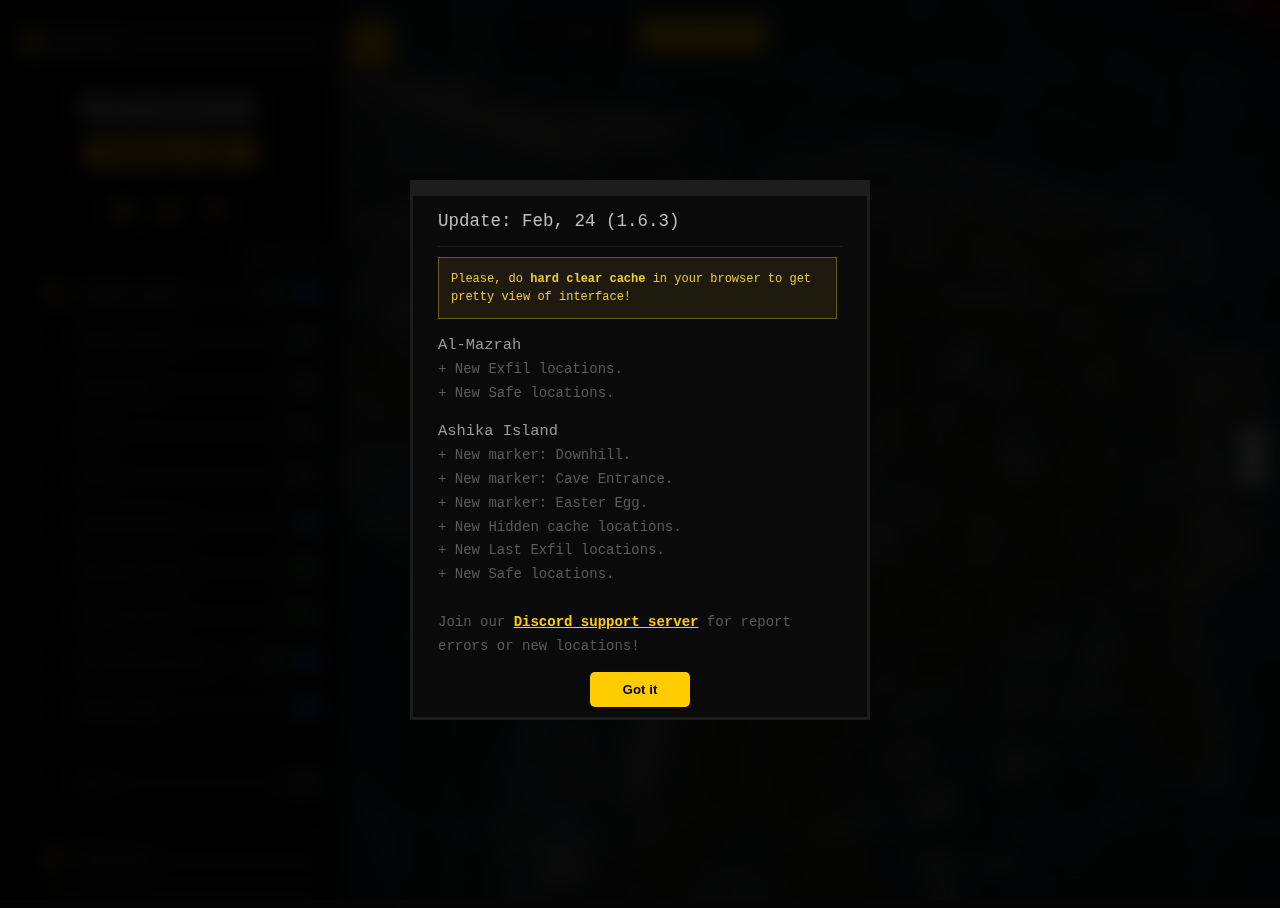
==== commit d1d24e5e: "Add Legend" ====
--- a/warzonetacmap/ashika-island/index.html
+++ b/warzonetacmap/ashika-island/index.html
@@ -48,12 +48,13 @@
         <!--
         <link rel="preconnect" href="https://fonts.googleapis.com">
         <link rel="preconnect" href="https://fonts.gstatic.com" crossorigin>
-        -->
+        --> 
         <link href="../css/css2.css?family=Open+Sans:wght@400;500;600;700;800&display=swap" rel="stylesheet">
 
         <link rel="stylesheet" href="../css/leaflet.min.css">
         <link rel="stylesheet" href="../css/autocomplete.min.css"/>
         <link rel="stylesheet" href="../css/style.css">
+        <link rel="stylesheet" href="../css/legend.css">
 
         <script src="../js/current-device.min.js"></script>
         <script src="../js/leaflet.min.js"></script>
@@ -158,34 +159,38 @@
 
         <!-- switcher -->
         <div class="map-switcher">
-            <a href="..">Al-Mazrah</a>
+            <a href="../index.html">Al-Mazrah</a>
             <span class="active">Ashika Island</a>
         </div>
         <!-- switcher -->
 
-        <div data-update-id="1.6.2" class="update-notification">
+        <div data-update-id="1.6.3" class="update-notification">
             <div class="box">
-                <div class="title">Update: Feb, 21 (1.6.2)</div>
+                <div class="title">Update: Feb, 24 (1.6.3)</div>
                 <div class="content">
-                    <!-- <div class="warn-box">
+                    <div class="warn-box">
                         Please, do <strong>hard clear cache</strong> in your browser to get pretty view of interface!
-                    </div> -->
-    
-                    <div class="block-title">General</div>
-                    <p> + Change Player spawn icon.</p>
+                    </div>
+    
+                    <!-- <div class="block-title">General</div>
+                    <p> + Change Player spawn icon.</p> -->
     
                     <div class="block-title">Al-Mazrah</div>
-                    <p> + New Player spawn locations.</p>
+                    <p> + New Exfil locations.</p>
+                    <p> + New Safe locations.</p>
     
                     <div class="block-title">Ashika Island</div>
+                    <p> + New marker: Downhill.</p>
+                    <p> + New marker: Cave Entrance.</p>
+                    <p> + New marker: Easter Egg.</p>
                     <p> + New Hidden cache locations.</p>
-                    <p> + New Exfil locations.</p>
-                    <p> + New Radiation zone locations.</p>
+                    <p> + New Last Exfil locations.</p>
+                    <p> + New Safe locations.</p>
                     <br>
-                    <p>Join our <a target="_blank" href="https://discord.gg/5v8Z4QzCpm">Discord support server</a> for report errors or new locations of: exfil, hidden cache, chemical zone, or other intresting points!</p>
-    
-                </div>
-                <button class="got-it" data-update-id="1.6.2">Got it</button>
+                    <p>Join our <a target="_blank" href="https://discord.gg/5v8Z4QzCpm">Discord support server</a> for report errors or new locations!</p>
+    
+                </div>
+                <button class="got-it" data-update-id="1.6.3">Got it</button>
             </div>
         </div>
 
@@ -241,6 +246,4 @@
             }
         })
     </script>
-
-
 </html>--- a/warzonetacmap/css/legend.css
+++ b/warzonetacmap/css/legend.css
@@ -0,0 +1,33 @@
+/* Legend */
+.legend {
+  padding: 6px 8px;
+  font: 14px Arial, Helvetica, sans-serif;
+  background: white;
+  background: rgba(31, 31, 31, 0.8);
+  box-shadow: 0 0 15px rgba(0, 0, 0, 0.2);
+  border-radius: 5px;
+  line-height: 24px;
+  color: #FFFFFF;
+}
+.legend h4 {
+  text-align: center;
+  font-size: 16px;
+  margin: 2px 12px 8px;
+  color: #FFCC00;
+}
+
+.legend span {
+  position: relative;
+  bottom: 3px;
+}
+
+.legend i {
+  width: 18px;
+  height: 18px;
+  float: left;
+  margin: 0 8px 0 0;
+}
+
+.legend i.icon {
+  background-size: 18px;
+}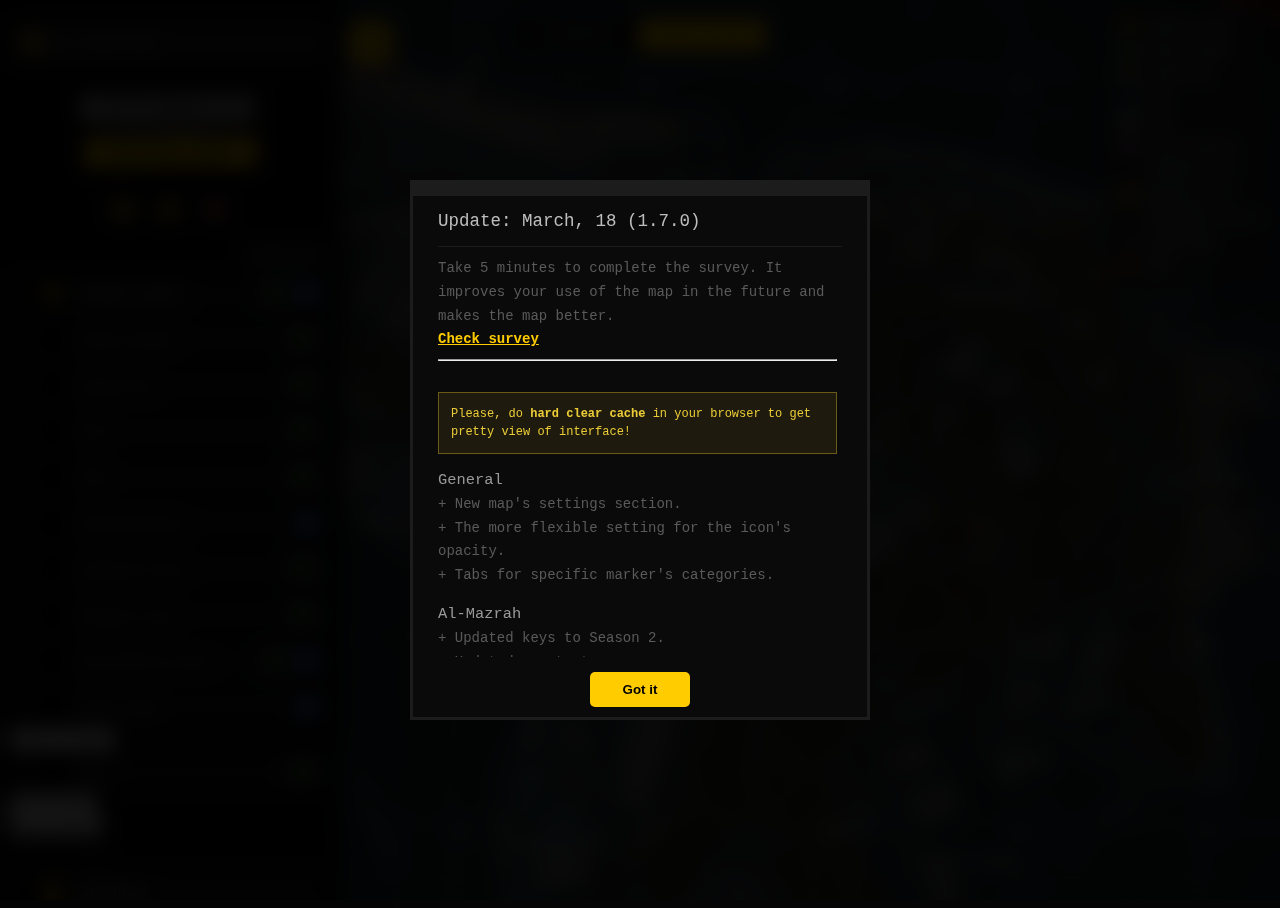
==== commit 13d7d993: "comment <-- un-commented" ====
--- a/warzonetacmap/ashika-island/index.html
+++ b/warzonetacmap/ashika-island/index.html
@@ -13,18 +13,17 @@
         <meta charset="UTF-8">
         <meta http-equiv="X-UA-Compatible" content="IE=edge">
         <meta name="viewport" content="width=device-width, initial-scale=1.0, maximum-scale=1.0, user-scalable=no">
-        <title>Ashika Island - Interactive Tac Map for Warzone 2.0 and DMZ</title>
-
-        <meta name="title" content="Ashika Island - Interactive Tac Map for Warzone 2.0 and DMZ">
+        <title>Ashika Island - Interactive Tactical Map for Warzone 2.0 and DMZ</title>
+
+        <meta name="title" content="Ashika Island - Interactive Tactical Map for Warzone 2.0 and DMZ">
         <meta name="description" content="The big interactive tactical map for Warzone 2.0 and DMZ, where you can find all possible locations for: dmz keys, dead drops, hidden cache, exfil, strongholds, safes, weapon case zones, etc.">
         <meta name="keywords" content="Warzone 2.0, Ashika Island, DMZ, Tac, interactive map, dmz keys, tactical, strongholds, dead drops,hidden cache, exfil, player spawns, radiation zones">
         <meta name="robots" content="index, follow">
         <meta name="author" content="Andrei 'tuesandt' Zhuk" />
-        <link rel="canonical" href="https://warzonetacmap.online/">
 
         <!-- Facebook Meta Tags -->
         <meta property="og:url" content="https://warzonetacmap.online/ashika-island/">
-        <meta property="og:title" content="Ashika Island - Interactive Tac Map for Warzone 2.0 and DMZ">
+        <meta property="og:title" content="Ashika Island - Interactive Tactical Map for Warzone 2.0 and DMZ">
         <meta property="og:description" content="The big interactive tactical map for Warzone 2.0 and DMZ, where you can find all possible locations for: dmz keys, dead drops, hidden cache, exfil, strongholds, safes, weapon case zones, etc.">
         <meta property="og:image" content="https://warzonetacmap.online/ashika-island/src/assets/preview.jpg">
         <meta property="og:image:url" content="https://warzonetacmap.online/ashika-island/src/assets/preview.jpg">
@@ -33,7 +32,7 @@
         <meta name="twitter:card" content="summary_large_image">
         <meta property="twitter:domain" content="warzonetacmap.online">
         <meta property="twitter:url" content="https://warzonetacmap.online/ashika-island/">
-        <meta name="twitter:title" content="Ashika Island - Interactive Tac Map for Warzone 2.0 and DMZ">
+        <meta name="twitter:title" content="Ashika Island - Interactive Tactical Map for Warzone 2.0 and DMZ">
         <meta name="twitter:description" content="The big interactive tactical map for Warzone 2.0 and DMZ, where you can find all possible locations for: dmz keys, dead drops, hidden cache, exfil, strongholds, safes, weapon case zones, etc.">
         <meta name="twitter:image" content="https://warzonetacmap.online/ashika-island/src/assets/preview.jpg">
 
@@ -45,6 +44,7 @@
         <link rel="mask-icon" href="../images/icon/safari-pinned-tab.svg" color="#5bbad5"> -->
         <meta name="msapplication-TileColor" content="#da532c">
         <meta name="theme-color" content="#ffcc00">
+
         <!--
         <link rel="preconnect" href="https://fonts.googleapis.com">
         <link rel="preconnect" href="https://fonts.gstatic.com" crossorigin>
@@ -64,7 +64,7 @@
         <div class="header">
             <div id="auto-search-wrapper" class="auto-search-wrapper">
                 <img loading="lazy" src="../images/icons/icon-mark.svg" width="20px" alt="search icon" class="icon-mark">
-                <input type="text" id="multi-layer-serch" autocomplete="off" placeholder="Dead drop" />
+                <input type="text" id="multi-layer-serch" autocomplete="off" placeholder="Key, Dead drop" />
             </div>
             <div class="sidebar-toggle-btn">
                 <button id="sidebar-btn"><img loading="lazy" src="../images/icons/icon-menu.svg" width="34" height="34" alt="Open and close sidebar"></button>
@@ -99,51 +99,68 @@
                     <button id="remove-all-markers" class="">Remove all</button>
                     <div id="header-control"></div>
                 </div>
-                <div class="header-section-nav">
-                    <div class="title">Items</div>
-                    <div id="header-control-items"></div>
-                </div>
-                <div class="header-section-nav">
-                    <div class="title">Map view config</div>
-                    <div id="header-control-map"></div>
-                </div>
-                <div class="map-settings-block">
-                    <div class="header-section-nav">
-                        <div class="title">Opacity of map icons</div>
-                        <div class="change-icons-opacity-box change-icons-size-box">
-                            <label for="markers-opacity-1">
-                                <input id="markers-opacity-1" type="radio" name="markers-opacity[]" value="0.25">
-                                <span>25%</span>
-                            </label>
-                            <label for="markers-opacity-2">
-                                <input id="markers-opacity-2" type="radio" name="markers-opacity[]" value="0.50">
-                                <span>50%</span>
-                            </label>
-                            <label for="markers-opacity-3">
-                                <input id="markers-opacity-3" type="radio" name="markers-opacity[]" value="0.75">
-                                <span>75%</span>
-                            </label>
-                            <label for="markers-opacity-4">
-                                <input id="markers-opacity-4" type="radio" name="markers-opacity[]" value="1">
-                                <span>Default</span>
-                            </label>
+                <!-- sidebar layers wrap -->
+                <div class="sidebar-layers-wrap">
+                    <button class="sidebar-layers-wrap-btn">
+                        Items to collect
+                    </button>
+                    <div class="sidebar-layers-content">
+                        <div id="header-control-items"></div>
+                    </div>
+                </div>
+                <!--/ sidebar layers wrap -->
+
+                <!-- sidebar layers wrap -->
+                <div class="sidebar-layers-wrap open">
+                    <button class="sidebar-layers-wrap-btn">
+                        Easter eggs
+                    </button>
+                    <div class="sidebar-layers-content">
+                        <div id="header-control-easteregglayers"></div>
+                    </div>
+                </div>
+                <!--/ sidebar layers wrap -->
+
+                <div class="sidebar-layers-wrap" id="map-settings-wrap">
+                    <button class="sidebar-layers-wrap-btn" id="map-settings-btn">Map settings</button>
+                    <div class="sidebar-layers-content">
+                        <div class="header-section-nav">
+                            <div class="title">Map view config</div>
+                            <div id="header-control-map"></div>
                         </div>
-                    </div>
-                    <div class="header-section-nav">
-                        <div class="title">Color of map</div>
-                        <div class="change-icons-color-box">
-                            <label for="markers-color-1">
-                                <input id="markers-color-1" type="radio" name="markers-color[]" value="mono">
-                                <span>Mono</span>
-                            </label>
-                            <label for="markers-color-2">
-                                <input id="markers-color-2" type="radio" name="markers-color[]" value="color">
-                                <span>Color</span>
-                            </label>
+                        <div class="map-settings-block">
+                            <div class="header-section-nav">
+                                <div class="title">Map's icons opacity</div>
+                                <input class="range-icons-opacity styled-slider slider-progress" type="range" list="icons-opacity" name="icons-opacity" min="20" max="100" step="10" value="100">
+                                <datalist id="icons-opacity">
+                                    <option value="20"></option>
+                                    <option value="30"></option>
+                                    <option value="40"></option>
+                                    <option value="50"></option>
+                                    <option value="60"></option>
+                                    <option value="70"></option>
+                                    <option value="80"></option>
+                                    <option value="90"></option>
+                                    <option value="100"></option>
+                                  </datalist>
+                            </div>
+                            <div class="header-section-nav">
+                                <div class="title">Color of map</div>
+                                <div class="change-icons-color-box">
+                                    <label for="markers-color-1">
+                                        <input id="markers-color-1" type="radio" name="markers-color[]" value="mono">
+                                        <span>Mono</span>
+                                    </label>
+                                    <label for="markers-color-2">
+                                        <input id="markers-color-2" type="radio" name="markers-color[]" value="color">
+                                        <span>Color</span>
+                                    </label>
+                                </div>
+                            </div>
                         </div>
                     </div>
                 </div>
-
+                <!-- message box -->
                 <div class="help-message-box">
                     <div class="title">share point</div>
                     <div class="content"><div>Hold <code>alt</code> and press <code>left button</code> of mouse at any place to create link for share it with teammates.</div></div>
@@ -164,33 +181,41 @@
         </div>
         <!-- switcher -->
 
-        <div data-update-id="1.6.3" class="update-notification">
+        <div data-update-id="1.7.0" class="update-notification">
             <div class="box">
-                <div class="title">Update: Feb, 24 (1.6.3)</div>
+                <div class="title">Update: March, 18 (1.7.0)</div>
                 <div class="content">
+                    <p>Take 5 minutes to complete the survey. It improves your use of the map in the future and makes the map better.</p>
+                    <p><a target="_blank" href="https://forms.gle/yKg2oFHxNJqEvWUY9">Check survey</a></p>
+                    <hr/>
+                    <br>
                     <div class="warn-box">
                         Please, do <strong>hard clear cache</strong> in your browser to get pretty view of interface!
                     </div>
     
-                    <!-- <div class="block-title">General</div>
-                    <p> + Change Player spawn icon.</p> -->
+                    <div class="block-title">General</div>
+                    <p> + New map's settings section.</p>
+                    <p> + The more flexible setting for the icon's opacity.</p>
+                    <p> + Tabs for specific marker's categories.</p>
     
                     <div class="block-title">Al-Mazrah</div>
-                    <p> + New Exfil locations.</p>
-                    <p> + New Safe locations.</p>
+                    <p> + Updated keys to Season 2.</p>
+                    <p> + Updated map texture.</p>
     
                     <div class="block-title">Ashika Island</div>
-                    <p> + New marker: Downhill.</p>
-                    <p> + New marker: Cave Entrance.</p>
-                    <p> + New marker: Easter Egg.</p>
-                    <p> + New Hidden cache locations.</p>
-                    <p> + New Last Exfil locations.</p>
-                    <p> + New Safe locations.</p>
+                    <p> + New Marker: keys.</p>
+                    <p> + Searchbox update: search by key's name.</p>
+                    <p> + New hidden cache locations.</p>
+                    <p> + New hidden cache locations.</p>
+                    <p> + New Marker: downhills, caves entry.</p>
+                    <p> + New Marker: Tonnels.</p>
+                    <p> + New Marker: Easter Egg.</p>
+                    <p> + New hidden cache locations.</p>
                     <br>
                     <p>Join our <a target="_blank" href="https://discord.gg/5v8Z4QzCpm">Discord support server</a> for report errors or new locations!</p>
     
                 </div>
-                <button class="got-it" data-update-id="1.6.3">Got it</button>
+                <button class="got-it" data-update-id="1.7.0">Got it</button>
             </div>
         </div>
 
@@ -221,18 +246,22 @@
     </script>
     <script>
         // Size of icons
-        document.getElementsByClassName('change-icons-size-box')[0].addEventListener('click', (e) => {
-            if(event.target.classList.contains('change-size-btn')){
-                changeMarkerSize(event.target.dataset.size);
-            }
-        })
+        // document.getElementsByClassName('change-icons-size-box')[0].addEventListener('click', (e) => {
+        //     if(event.target.classList.contains('change-size-btn')){
+        //         changeMarkerSize(event.target.dataset.size);
+        //     }
+        // })
 
         // Opacity of markers
-        document.getElementsByClassName('change-icons-opacity-box')[0].addEventListener('change', (e) => {
-            if(event.target.matches("input")){
-                changeMarkerOpacity(event.target.value);
-            }
-        })
+        // document.getElementsByClassName('change-icons-opacity-box')[0].addEventListener('change', (e) => {
+        //     if(event.target.matches("input")){
+        //         changeMarkerOpacity(event.target.value);
+        //     }
+        // })
+
+        document.querySelector('.range-icons-opacity').addEventListener('change', e => {
+            changeMarkerOpacity(+e.target.value * 0.01);
+        });
 
         // Color of map
         document.getElementsByClassName('change-icons-color-box')[0].addEventListener('change', (e) => {
@@ -246,4 +275,9 @@
             }
         })
     </script>
+    <script>
+
+    </script>
+
+
 </html>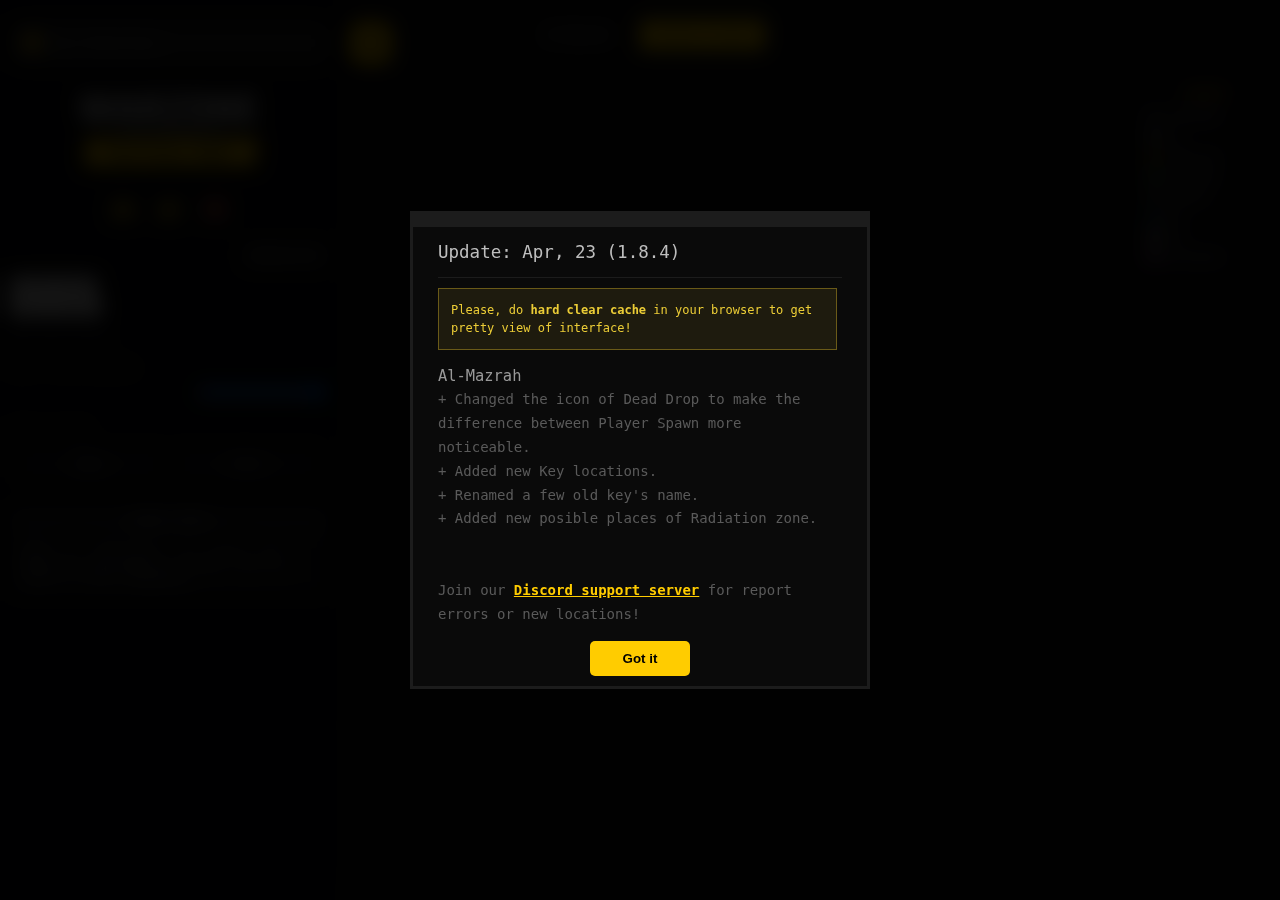
==== commit 8137cc4b: "legend & zoom control tweaks" ====
--- a/warzonetacmap/ashika-island/index.html
+++ b/warzonetacmap/ashika-island/index.html
@@ -1,15 +1,6 @@
 <!DOCTYPE html>
 <html lang="en">
     <head>
-        <!-- Google tag (gtag.js) -->
-        <script async src="https://www.googletagmanager.com/gtag/js?id=G-JZ1QDYJP7L"></script>
-        <script>
-        window.dataLayer = window.dataLayer || [];
-        function gtag(){dataLayer.push(arguments);}
-        gtag('js', new Date());
-
-        gtag('config', 'G-JZ1QDYJP7L');
-        </script>
         <meta charset="UTF-8">
         <meta http-equiv="X-UA-Compatible" content="IE=edge">
         <meta name="viewport" content="width=device-width, initial-scale=1.0, maximum-scale=1.0, user-scalable=no">
@@ -40,19 +31,16 @@
         <link rel="apple-touch-icon" sizes="180x180" href="../images/icon/apple-touch-icon.png">
         <link rel="icon" type="image/png" sizes="32x32" href="../images/icon/favicon-32x32.png">
         <link rel="icon" type="image/png" sizes="16x16" href="../images/icon/favicon-16x16.png">
-        <!-- <link rel="manifest" href="../images/icon/site.webmanifest">
-        <link rel="mask-icon" href="../images/icon/safari-pinned-tab.svg" color="#5bbad5"> -->
+        <!-- <link rel="manifest" href="/images/icon/site.webmanifest">
+        <link rel="mask-icon" href="/images/icon/safari-pinned-tab.svg" color="#5bbad5"> -->
         <meta name="msapplication-TileColor" content="#da532c">
         <meta name="theme-color" content="#ffcc00">
 
-        <!--
-        <link rel="preconnect" href="https://fonts.googleapis.com">
-        <link rel="preconnect" href="https://fonts.gstatic.com" crossorigin>
-        --> 
+        <!-- Font -->
         <link href="../css/css2.css?family=Open+Sans:wght@400;500;600;700;800&display=swap" rel="stylesheet">
 
         <link rel="stylesheet" href="../css/leaflet.min.css">
-        <link rel="stylesheet" href="../css/autocomplete.min.css"/>
+        <link rel="stylesheet" href="../css/autocomplete.min.css">
         <link rel="stylesheet" href="../css/style.css">
         <link rel="stylesheet" href="../css/legend.css">
 
@@ -95,19 +83,24 @@
                     </a>
                     
                 </div>
+
                 <div class="header-section-nav">
                     <button id="remove-all-markers" class="">Remove all</button>
+                    <div class="sidebar-layers-content" style="margin-bottom: 4px;">
+                        <div id="header-control-events" class="events"></div>
+                    </div>
                     <div id="header-control"></div>
                 </div>
                 <!-- sidebar layers wrap -->
-                <div class="sidebar-layers-wrap">
+                <!-- <div class="sidebar-layers-wrap">
                     <button class="sidebar-layers-wrap-btn">
                         Items to collect
                     </button>
                     <div class="sidebar-layers-content">
                         <div id="header-control-items"></div>
                     </div>
-                </div>
+                </div> -->
+                <!--/ sidebar layers wrap -->
                 <!--/ sidebar layers wrap -->
 
                 <!-- sidebar layers wrap -->
@@ -160,7 +153,7 @@
                         </div>
                     </div>
                 </div>
-                <!-- message box -->
+
                 <div class="help-message-box">
                     <div class="title">share point</div>
                     <div class="content"><div>Hold <code>alt</code> and press <code>left button</code> of mouse at any place to create link for share it with teammates.</div></div>
@@ -181,50 +174,52 @@
         </div>
         <!-- switcher -->
 
-        <div data-update-id="1.7.0" class="update-notification">
+        <div data-update-id="1.8.4" class="update-notification">
             <div class="box">
-                <div class="title">Update: March, 18 (1.7.0)</div>
+                <div class="title">Update: Apr, 23 (1.8.4)</div>
                 <div class="content">
-                    <p>Take 5 minutes to complete the survey. It improves your use of the map in the future and makes the map better.</p>
-                    <p><a target="_blank" href="https://forms.gle/yKg2oFHxNJqEvWUY9">Check survey</a></p>
-                    <hr/>
-                    <br>
                     <div class="warn-box">
                         Please, do <strong>hard clear cache</strong> in your browser to get pretty view of interface!
                     </div>
     
-                    <div class="block-title">General</div>
+                    <!-- <div class="block-title">General</div>
                     <p> + New map's settings section.</p>
                     <p> + The more flexible setting for the icon's opacity.</p>
-                    <p> + Tabs for specific marker's categories.</p>
+                    <p> + Tabs for specific marker's categories.</p> -->
     
                     <div class="block-title">Al-Mazrah</div>
-                    <p> + Updated keys to Season 2.</p>
-                    <p> + Updated map texture.</p>
-    
-                    <div class="block-title">Ashika Island</div>
-                    <p> + New Marker: keys.</p>
-                    <p> + Searchbox update: search by key's name.</p>
-                    <p> + New hidden cache locations.</p>
-                    <p> + New hidden cache locations.</p>
-                    <p> + New Marker: downhills, caves entry.</p>
-                    <p> + New Marker: Tonnels.</p>
-                    <p> + New Marker: Easter Egg.</p>
-                    <p> + New hidden cache locations.</p>
-                    <br>
+                    <p> + Changed the icon of Dead Drop to make the difference between Player Spawn more noticeable.</p> 
+                    <p> + Added new Key locations.</p> 
+                    <p> + Renamed a few old key's name.</p> 
+                    <p> + Added new posible places of Radiation zone.</p> 
+    
+                    <!-- <div class="block-title">Ashika Island</div>
+                    <p> + Added Player Spawn locations.</p>
+                    <p> + New Marker: UAV Tower.</p>
+                    <p> + New limited time Marker: Trophy Upload Station.</p> -->
+                    <br><br>
                     <p>Join our <a target="_blank" href="https://discord.gg/5v8Z4QzCpm">Discord support server</a> for report errors or new locations!</p>
     
                 </div>
-                <button class="got-it" data-update-id="1.7.0">Got it</button>
+                <button class="got-it" data-update-id="1.8.4">Got it</button>
             </div>
         </div>
 
         <div id="notification-message-box"></div>
+
+        <!--
+        <div class="adSense">
+        
+        </div>
+        -->
+        
     </body>
     <script src="../js/clipboard.min.js"></script>
     <script src="../js/autocomplete.min.js"></script>
     <script src="../js/prettyControl.js"></script>
-    <script src="src/assets/js/g.f.js"></script>
+    <!-- global functions -->
+    <script src="src/assets/js/global-function.js"></script>
+    <!-- general js -->
     <script src="src/assets/js/general.js"></script>
     <script src="../js/sidebar.js"></script>
     <script>
@@ -275,9 +270,4 @@
             }
         })
     </script>
-    <script>
-
-    </script>
-
-
 </html>--- a/warzonetacmap/css/legend.css
+++ b/warzonetacmap/css/legend.css
@@ -1,33 +1,138 @@
+/* Leaflet Control Zoom */
+
+.leaflet-control-zoom {
+  top: 14vh;
+}
+
+/* Leaflet Control Zoom In */
+a.leaflet-control-zoom-in {
+  background: unset;
+  background: #0F0F0F;
+  color: #fff;
+}
+
+/* Leaflet Control Zoom In Hover */
+a.leaflet-control-zoom-in:hover {
+  background: unset;
+  background: #ffcc00;
+  color: #333;
+}
+
+/* Leaflet Control Zoom In Focus */
+a.leaflet-control-zoom-in:focus {
+  color: #fff;
+  background: #1C441D;
+}
+
+/* Leaflet Control Zoom Out */
+a.leaflet-control-zoom-out {
+  background: unset;
+  background: #0F0F0F;
+  color: #fff;
+}
+
+/* Leaflet Control Zoom Out Hover */
+a.leaflet-control-zoom-out:hover {
+  background: unset;
+  background: #ffcc00;
+  color: #333;
+}
+
+/* Leaflet Control Zoom Out Focus */
+a.leaflet-control-zoom-out:focus {
+  color: #333;
+  background: #FF5440;  
+}
+
 /* Legend */
+
+ /* DIV Legend */
 .legend {
-  padding: 6px 8px;
-  font: 14px Arial, Helvetica, sans-serif;
-  background: white;
-  background: rgba(31, 31, 31, 0.8);
+  padding: 6.69px 9px 5.69px 9px;
+  font: 9.8px Arial, Helvetica, sans-serif;
+  background-color: rgba(8,8,10);
+  /* background-color: #08080A; */
   box-shadow: 0 0 15px rgba(0, 0, 0, 0.2);
   border-radius: 5px;
-  line-height: 24px;
+  line-height: 2.4;
   color: #FFFFFF;
+  font-size: 69.96%;
+  top: 60px; 
+  overflow: hidden;
 }
+
+/* DIV Legend h4 */
 .legend h4 {
   text-align: center;
-  font-size: 16px;
-  margin: 2px 12px 8px;
+  font-size: 12px;
+  margin: 2px 2px 2px 2px;
   color: #FFCC00;
 }
 
+/* DIV Legend span */
 .legend span {
   position: relative;
   bottom: 3px;
 }
 
+/* DIV Legend i */
 .legend i {
-  width: 18px;
-  height: 18px;
+  width: 14px;
+  height: 14px;
   float: left;
-  margin: 0 8px 0 0;
+  margin: 0 6px 0 0;
 }
 
+/* DIV Legend i icon */
 .legend i.icon {
-  background-size: 18px;
-}+  background-size: 14px;
+}
+
+/* DIV Legend Scollbar Stuff */
+
+/* DIV Legend legend-content */
+.legend-content {
+  overflow: auto;
+  scroll-behavior: auto;
+  text-align: justify;
+  -webkit-overflow-scrolling: auto;
+}
+
+/* DIV Legend # legend legend-content */
+div#legend.legend.legend-content {
+  scrollbar-color: #1f1f26 #08080a;
+  scrollbar-width: auto;
+  border-bottom: #08080a 26px solid;
+}
+
+/* DIV Legend # legend legend-content Scrollbar */
+div#legend.legend.legend-content::-webkit-scrollbar {
+  width: 25px !important;
+  background-color: #08080a !important;
+}
+
+/* DIV Legend # legend legend-content Scrollbar Track */
+div#legend.legend.legend-content::-webkit-scrollbar-track {
+  -webkit-box-shadow: inset 0 0 6px rgba(0,0,0,0.3) !important;
+  /*-webkit-border-radius: 2px !important;
+  border-radius: 2px !important;*/
+  background-color: #08080a !important;
+}
+
+/*  DIV Legend # legend legend-content Scrollbar Handle (Thumb) */
+div#legend.legend.legend-content::-webkit-scrollbar-thumb {
+  /*-webkit-border-radius: 2px !important;
+  border-radius: 2px !important;*/
+  background-color: #ffcc00 !important; 
+  -webkit-box-shadow: inset 0 0 6px rgba(0,0,0,0.5) !important; 
+}
+
+/* DIV Legend # legend legend-content Scrollbar Thumb Window Inactive*/
+div#legend.legend.legend-content::-webkit-scrollbar-thumb:window-inactive {
+  background-color: #08080a !important;
+}
+
+/* DIV Legend # legend legend-content Scrollbar  Overflow Scrolling */
+div#legend.legend.legend-content::-webkit-overflow-scrolling { 
+  overflow: auto; 
+}
